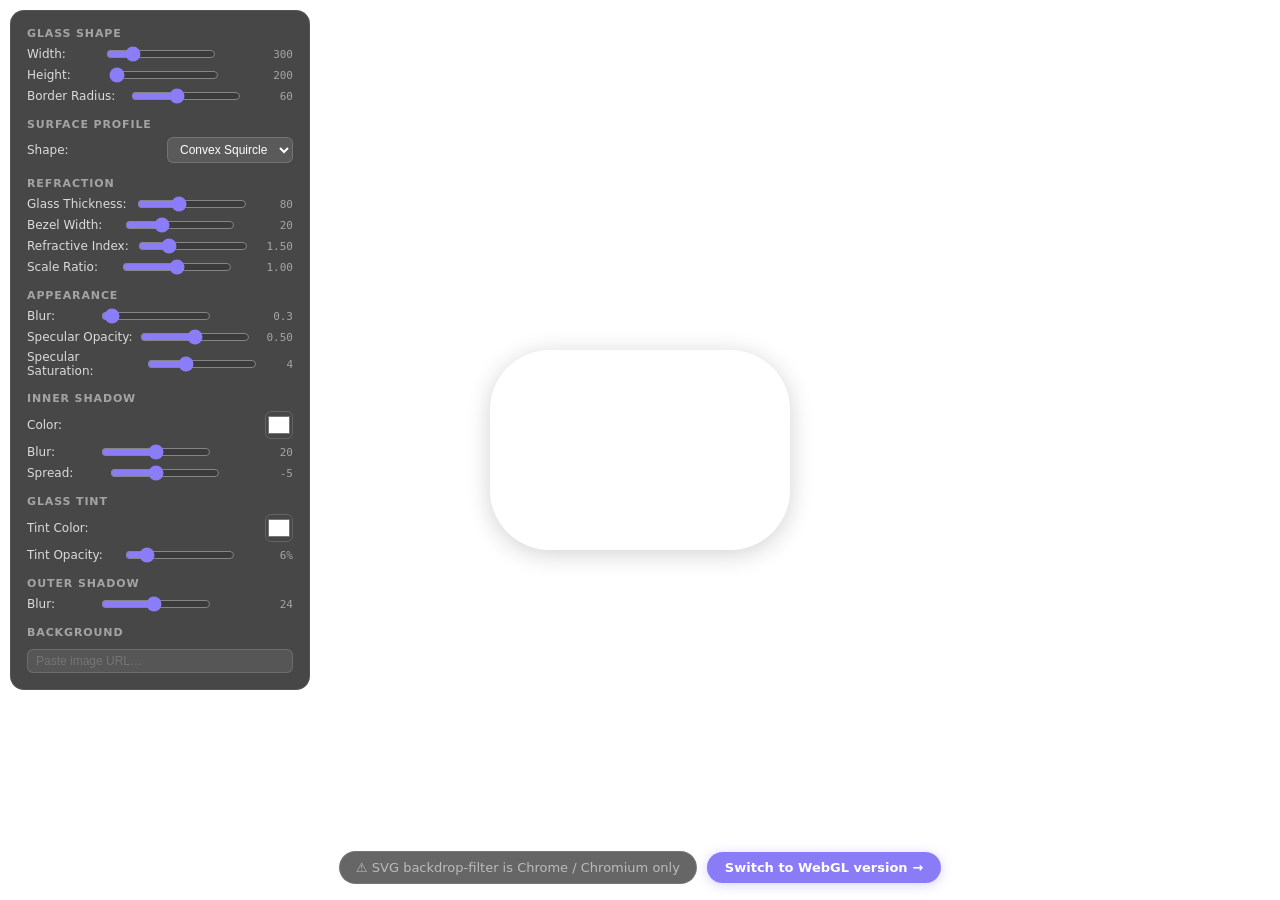
==== index.html @ 2c333938 "added webgl version" ====
<!doctype html>
<html lang="en">

<head>
    <meta charset="UTF-8" />
    <meta name="viewport" content="width=device-width, initial-scale=1, maximum-scale=1" />
    <title>Liquid Glass — Physics-Based Refraction</title>
    <link rel="stylesheet" href="./index.css" />
    <style>
        body {
            display: flex;
            align-items: center;
            justify-content: center;
            font-weight: 300;
            position: relative;
        }
    </style>
</head>

<body>
    <div id="controls">
        <h2>Glass Shape</h2>
        <label>Width:
            <input type="range" id="glass-width" min="200" max="700" value="300" />
            <span class="value-display" id="glass-width-val">300</span>
        </label>
        <label>Height:
            <input type="range" id="glass-height" min="200" max="800" value="200" />
            <span class="value-display" id="glass-height-val">200</span>
        </label>
        <label>Border Radius:
            <input type="range" id="border-radius" min="20" max="120" value="60" />
            <span class="value-display" id="border-radius-val">60</span>
        </label>

        <h2>Surface Profile</h2>
        <label>Shape:
            <select id="surface-fn">
                <option value="convex_squircle" selected>
                    Convex Squircle
                </option>
                <option value="lip">Lip</option>
            </select>
        </label>

        <h2>Refraction</h2>
        <label>Glass Thickness:
            <input type="range" id="glass-thickness" min="10" max="200" value="80" />
            <span class="value-display" id="glass-thickness-val">80</span>
        </label>
        <label>Bezel Width:
            <input type="range" id="bezel-width" min="2" max="60" value="20" />
            <span class="value-display" id="bezel-width-val">20</span>
        </label>
        <label>Refractive Index:
            <input type="range" id="refractive-index" min="1.0" max="3.0" step="0.05" value="1.5" />
            <span class="value-display" id="refractive-index-val">1.50</span>
        </label>
        <label>Scale Ratio:
            <input type="range" id="scale-ratio" min="0.0" max="2.0" step="0.05" value="1.0" />
            <span class="value-display" id="scale-ratio-val">1.00</span>
        </label>

        <h2>Appearance</h2>
        <label>Blur:
            <input type="range" id="blur-amount" min="0" max="8" step="0.1" value="0.3" />
            <span class="value-display" id="blur-amount-val">0.3</span>
        </label>
        <label>Specular Opacity:
            <input type="range" id="specular-opacity" min="0" max="1" step="0.05" value="0.5" />
            <span class="value-display" id="specular-opacity-val">0.50</span>
        </label>
        <label>Specular Saturation:
            <input type="range" id="specular-saturation" min="0" max="12" step="1" value="4" />
            <span class="value-display" id="specular-saturation-val">4</span>
        </label>

        <h2>Inner Shadow</h2>
        <label>Color:
            <input type="color" id="shadow-color" value="#ffffff" />
        </label>
        <label>Blur:
            <input type="range" id="shadow-blur" min="0" max="40" value="20" />
            <span class="value-display" id="shadow-blur-val">20</span>
        </label>
        <label>Spread:
            <input type="range" id="shadow-spread" min="-15" max="10" value="-5" />
            <span class="value-display" id="shadow-spread-val">-5</span>
        </label>

        <h2>Glass Tint</h2>
        <label>Tint Color:
            <input type="color" id="tint-color" value="#ffffff" />
        </label>
        <label>Tint Opacity:
            <input type="range" id="tint-opacity" min="0" max="40" step="1" value="6" />
            <span class="value-display" id="tint-opacity-val">6%</span>
        </label>

        <h2>Outer Shadow</h2>
        <label>Blur:
            <input type="range" id="outer-shadow-blur" min="0" max="50" value="24" />
            <span class="value-display" id="outer-shadow-blur-val">24</span>
        </label>

        <h2>Background</h2>
        <input type="text" id="bg-url" placeholder="Paste image URL…" />
    </div>

    <div class="glassDiv" id="glass"></div>

    <div class="bottom-bar">
        <span class="bottom-note">⚠ SVG backdrop-filter is Chrome / Chromium only</span>
        <a class="switch-btn" href="./webgl.html">Switch to WebGL version →</a>
    </div>

    <svg xmlns="http://www.w3.org/2000/svg" width="0" height="0" style="position: absolute; overflow: hidden"
        color-interpolation-filters="sRGB">
        <defs id="svg-defs"></defs>
    </svg>

    <script>
        const SURFACE_FNS = {
            convex_squircle: (x) => Math.pow(1 - Math.pow(1 - x, 4), 0.25),
            convex_circle: (x) => Math.sqrt(1 - (1 - x) * (1 - x)),
            concave: (x) => 1 - Math.sqrt(1 - (1 - x) * (1 - x)),
            lip: (x) => {
                const convex = Math.pow(1 - Math.pow(1 - Math.min(x * 2, 1), 4), 0.25);
                const concave = 1 - Math.sqrt(1 - (1 - x) * (1 - x)) + 0.1;
                const t = 6 * x ** 5 - 15 * x ** 4 + 10 * x ** 3;
                return convex * (1 - t) + concave * t;
            },
        };

        function calculateRefractionProfile(glassThickness, bezelWidth, heightFn, ior, samples) {
            samples = samples || 128;
            const eta = 1 / ior;
            function refract(nx, ny) {
                const dot = ny;
                const k = 1 - eta * eta * (1 - dot * dot);
                if (k < 0) return null;
                const sq = Math.sqrt(k);
                return [-(eta * dot + sq) * nx, eta - (eta * dot + sq) * ny];
            }
            const profile = new Float64Array(samples);
            for (let i = 0; i < samples; i++) {
                const x = i / samples;
                const y = heightFn(x);
                const dx = x < 1 ? 0.0001 : -0.0001;
                const y2 = heightFn(x + dx);
                const deriv = (y2 - y) / dx;
                const mag = Math.sqrt(deriv * deriv + 1);
                const ref = refract(-deriv / mag, -1 / mag);
                if (!ref) {
                    profile[i] = 0;
                    continue;
                }
                profile[i] = ref[0] * ((y * bezelWidth + glassThickness) / ref[1]);
            }
            return profile;
        }

        function generateDisplacementMap(w, h, radius, bezelWidth, profile, maxDisp) {
            const c = document.createElement('canvas');
            c.width = w;
            c.height = h;
            const ctx = c.getContext('2d');
            const img = ctx.createImageData(w, h);
            const d = img.data;
            for (let i = 0; i < d.length; i += 4) {
                d[i] = 128;
                d[i + 1] = 128;
                d[i + 2] = 0;
                d[i + 3] = 255;
            }

            const r = radius,
                rSq = r * r,
                r1Sq = (r + 1) ** 2;
            const rBSq = Math.max(r - bezelWidth, 0) ** 2;
            const wB = w - r * 2,
                hB = h - r * 2,
                S = profile.length;

            for (let y1 = 0; y1 < h; y1++) {
                for (let x1 = 0; x1 < w; x1++) {
                    const x = x1 < r ? x1 - r : x1 >= w - r ? x1 - r - wB : 0;
                    const y = y1 < r ? y1 - r : y1 >= h - r ? y1 - r - hB : 0;
                    const dSq = x * x + y * y;
                    if (dSq > r1Sq || dSq < rBSq) continue;
                    const dist = Math.sqrt(dSq);
                    const fromSide = r - dist;
                    const op = dSq < rSq ? 1 : 1 - (dist - Math.sqrt(rSq)) / (Math.sqrt(r1Sq) - Math.sqrt(rSq));
                    if (op <= 0 || dist === 0) continue;
                    const cos = x / dist,
                        sin = y / dist;
                    const bi = Math.min(((fromSide / bezelWidth) * S) | 0, S - 1);
                    const disp = profile[bi] || 0;
                    const dX = (-cos * disp) / maxDisp,
                        dY = (-sin * disp) / maxDisp;
                    const idx = (y1 * w + x1) * 4;
                    d[idx] = (128 + dX * 127 * op + 0.5) | 0;
                    d[idx + 1] = (128 + dY * 127 * op + 0.5) | 0;
                }
            }
            ctx.putImageData(img, 0, 0);
            return c.toDataURL();
        }

        function generateSpecularMap(w, h, radius, bezelWidth, angle) {
            angle = angle != null ? angle : Math.PI / 3;
            const c = document.createElement('canvas');
            c.width = w;
            c.height = h;
            const ctx = c.getContext('2d');
            const img = ctx.createImageData(w, h);
            const d = img.data;
            d.fill(0);

            const r = radius,
                rSq = r * r,
                r1Sq = (r + 1) ** 2;
            const rBSq = Math.max(r - bezelWidth, 0) ** 2;
            const wB = w - r * 2,
                hB = h - r * 2;
            const sv = [Math.cos(angle), Math.sin(angle)];

            for (let y1 = 0; y1 < h; y1++) {
                for (let x1 = 0; x1 < w; x1++) {
                    const x = x1 < r ? x1 - r : x1 >= w - r ? x1 - r - wB : 0;
                    const y = y1 < r ? y1 - r : y1 >= h - r ? y1 - r - hB : 0;
                    const dSq = x * x + y * y;
                    if (dSq > r1Sq || dSq < rBSq) continue;
                    const dist = Math.sqrt(dSq);
                    const fromSide = r - dist;
                    const op = dSq < rSq ? 1 : 1 - (dist - Math.sqrt(rSq)) / (Math.sqrt(r1Sq) - Math.sqrt(rSq));
                    if (op <= 0 || dist === 0) continue;
                    const cos = x / dist,
                        sin = -y / dist;
                    const dot = Math.abs(cos * sv[0] + sin * sv[1]);
                    const edge = Math.sqrt(Math.max(0, 1 - (1 - fromSide) ** 2));
                    const coeff = dot * edge;
                    const col = (255 * coeff) | 0;
                    const alpha = (col * coeff * op) | 0;
                    const idx = (y1 * w + x1) * 4;
                    d[idx] = col;
                    d[idx + 1] = col;
                    d[idx + 2] = col;
                    d[idx + 3] = alpha;
                }
            }
            ctx.putImageData(img, 0, 0);
            return c.toDataURL();
        }

        const glass = document.getElementById('glass');

        function rebuildFilter() {
            const w = glass.offsetWidth,
                h = glass.offsetHeight;
            if (w < 2 || h < 2) return;

            const surfaceKey = document.getElementById('surface-fn').value;
            const glassThick = +document.getElementById('glass-thickness').value;
            const bezelW = +document.getElementById('bezel-width').value;
            const ior = +document.getElementById('refractive-index').value;
            const scaleRatio = +document.getElementById('scale-ratio').value;
            const blurAmt = +document.getElementById('blur-amount').value;
            const specOpacity = +document.getElementById('specular-opacity').value;
            const specSat = +document.getElementById('specular-saturation').value;
            const radius = +document.getElementById('border-radius').value;

            const heightFn = SURFACE_FNS[surfaceKey];
            const clampedBezel = Math.min(bezelW, radius - 1, Math.min(w, h) / 2 - 1);

            const profile = calculateRefractionProfile(glassThick, clampedBezel, heightFn, ior, 128);
            const maxDisp = Math.max(...Array.from(profile).map(Math.abs)) || 1;
            const dispUrl = generateDisplacementMap(w, h, radius, clampedBezel, profile, maxDisp);
            const specUrl = generateSpecularMap(w, h, radius, clampedBezel * 2.5);
            const scale = maxDisp * scaleRatio;

            document.getElementById('svg-defs').innerHTML = `
        <filter id="liquid-glass-filter" x="0%" y="0%" width="100%" height="100%">
            <feGaussianBlur in="SourceGraphic" stdDeviation="${blurAmt}" result="blurred_source" />
            <feImage href="${dispUrl}" x="0" y="0" width="${w}" height="${h}" result="disp_map" />
            <feDisplacementMap in="blurred_source" in2="disp_map"
                scale="${scale}" xChannelSelector="R" yChannelSelector="G"
                result="displaced" />
            <feColorMatrix in="displaced" type="saturate" values="${specSat}" result="displaced_sat" />
            <feImage href="${specUrl}" x="0" y="0" width="${w}" height="${h}" result="spec_layer" />
            <feComposite in="displaced_sat" in2="spec_layer" operator="in" result="spec_masked" />
            <feComponentTransfer in="spec_layer" result="spec_faded">
                <feFuncA type="linear" slope="${specOpacity}" />
            </feComponentTransfer>
            <feBlend in="spec_masked" in2="displaced" mode="normal" result="with_sat" />
            <feBlend in="spec_faded" in2="with_sat" mode="normal" />
        </filter>
    `;
        }

        function hexToRgb(hex) {
            const r = parseInt(hex.slice(1, 3), 16);
            const g = parseInt(hex.slice(3, 5), 16);
            const b = parseInt(hex.slice(5, 7), 16);
            return `${r}, ${g}, ${b}`;
        }

        function updateCSS() {
            const root = document.documentElement.style;
            const gs = glass.style;

            const w = +document.getElementById('glass-width').value;
            const h = +document.getElementById('glass-height').value;
            const br = +document.getElementById('border-radius').value;
            gs.width = w + 'px';
            gs.height = h + 'px';
            root.setProperty('--glass-radius', br + 'px');

            const shColor = document.getElementById('shadow-color').value;
            const shBlur = +document.getElementById('shadow-blur').value;
            const shSpread = +document.getElementById('shadow-spread').value;
            root.setProperty('--shadow-color', shColor);
            root.setProperty('--shadow-blur', shBlur + 'px');
            root.setProperty('--shadow-spread', shSpread + 'px');

            const tintColor = document.getElementById('tint-color').value;
            const tintOp = +document.getElementById('tint-opacity').value;
            root.setProperty('--tint-color', hexToRgb(tintColor));
            root.setProperty('--tint-opacity', (tintOp / 100).toFixed(3));

            const outerBlur = +document.getElementById('outer-shadow-blur').value;
            root.setProperty('--outer-shadow-blur', outerBlur + 'px');
        }

        const FILTER_CTRLS = [
            ['glass-thickness', (v) => Math.round(v)],
            ['bezel-width', (v) => Math.round(v)],
            ['refractive-index', (v) => (+v).toFixed(2)],
            ['scale-ratio', (v) => (+v).toFixed(2)],
            ['blur-amount', (v) => (+v).toFixed(1)],
            ['specular-opacity', (v) => (+v).toFixed(2)],
            ['specular-saturation', (v) => Math.round(v)],
        ];

        const CSS_CTRLS = [
            ['glass-width', (v) => Math.round(v)],
            ['glass-height', (v) => Math.round(v)],
            ['border-radius', (v) => Math.round(v)],
            ['shadow-blur', (v) => Math.round(v)],
            ['shadow-spread', (v) => Math.round(v)],
            ['tint-opacity', (v) => Math.round(v) + '%'],
            ['outer-shadow-blur', (v) => Math.round(v)],
        ];

        const REBUILD_ON_CSS = new Set(['glass-width', 'glass-height', 'border-radius']);

        let timer;
        function scheduleRebuild() {
            clearTimeout(timer);
            timer = setTimeout(rebuildFilter, 30);
        }

        FILTER_CTRLS.forEach(([id, fmt]) => {
            const el = document.getElementById(id);
            el.addEventListener('input', () => {
                document.getElementById(id + '-val').textContent = fmt(el.value);
                scheduleRebuild();
            });
        });

        CSS_CTRLS.forEach(([id, fmt]) => {
            const el = document.getElementById(id);
            el.addEventListener('input', () => {
                const valEl = document.getElementById(id + '-val');
                if (valEl) valEl.textContent = fmt(el.value);
                updateCSS();
                if (REBUILD_ON_CSS.has(id)) scheduleRebuild();
            });
        });

        ['shadow-color', 'tint-color'].forEach((id) => {
            document.getElementById(id).addEventListener('input', updateCSS);
        });

        document.getElementById('surface-fn').addEventListener('change', scheduleRebuild);

        document.getElementById('bg-url').addEventListener('change', function () {
            if (this.value) document.body.style.background = `url('${this.value}') center/cover no-repeat`;
        });

        window.addEventListener('DOMContentLoaded', () => {
            updateCSS();
            requestAnimationFrame(() => requestAnimationFrame(rebuildFilter));
        });
        window.addEventListener('resize', () => {
            clearTimeout(timer);
            timer = setTimeout(rebuildFilter, 150);
        });

        glass.style.left = innerWidth / 2 - 150 + 'px';
        glass.style.top = innerHeight / 2 - 100 + 'px';

        (function () {
            let sx, sy;
            glass.addEventListener('pointerdown', (e) => {
                e.preventDefault();
                sx = e.clientX;
                sy = e.clientY;
                document.addEventListener('pointermove', onMove);
                document.addEventListener('pointerup', () => document.removeEventListener('pointermove', onMove), { once: true });
            });
            function onMove(e) {
                e.preventDefault();
                glass.style.left = glass.offsetLeft + e.clientX - sx + 'px';
                glass.style.top = glass.offsetTop + e.clientY - sy + 'px';
                sx = e.clientX;
                sy = e.clientY;
            }
        })();
    </script>
</body>

</html>
---- index.css ----
/* ── Shared styles for Liquid Glass demos ── */

:root {
    --tint-color: 255, 255, 255;
    --tint-opacity: 0.06;
    --shadow-blur: 20px;
    --shadow-spread: -5px;
    --shadow-color: rgba(255, 255, 255, 0.45);
    --outer-shadow-blur: 24px;
    --glass-radius: 60px;
}

* {
    margin: 0;
    padding: 0;
    box-sizing: border-box;
}

body {
    width: 100vw;
    height: 100vh;
    overflow: hidden;
    font-family: -apple-system, BlinkMacSystemFont, 'SF Pro Display', system-ui, sans-serif;
    background: url('https://images.unsplash.com/photo-1618221195710-dd6b41faaea6?q=80&w=2000&auto=format&fit=crop') center/cover no-repeat;
    color: #fff;
}

/* ── Controls Panel ── */

#controls {
    position: fixed;
    top: 10px;
    left: 10px;
    background: rgba(0, 0, 0, 0.72);
    backdrop-filter: blur(16px);
    -webkit-backdrop-filter: blur(16px);
    color: #fff;
    padding: 16px;
    border-radius: 14px;
    font-size: 13px;
    max-width: 300px;
    max-height: 90vh;
    overflow-y: auto;
    z-index: 100;
    border: 1px solid rgba(255, 255, 255, 0.08);
}

#controls h2 {
    margin: 14px 0 6px;
    font-size: 11px;
    font-weight: 600;
    letter-spacing: 0.08em;
    text-transform: uppercase;
    color: rgba(255, 255, 255, 0.5);
}

#controls h2:first-child {
    margin-top: 0;
}

#controls label {
    display: flex;
    justify-content: space-between;
    align-items: center;
    margin: 5px 0;
    font-size: 12px;
    color: rgba(255, 255, 255, 0.8);
}

#controls input[type='range'] {
    width: 110px;
    accent-color: #8b7cf7;
}

#controls .value-display,
#controls .vd {
    font-family: 'SF Mono', ui-monospace, monospace;
    font-size: 11px;
    color: rgba(255, 255, 255, 0.5);
    min-width: 36px;
    text-align: right;
}

#controls select {
    background: rgba(255, 255, 255, 0.1);
    color: #fff;
    border: 1px solid rgba(255, 255, 255, 0.15);
    border-radius: 6px;
    padding: 4px 8px;
    font-size: 12px;
    cursor: pointer;
}

#controls input[type='text'] {
    background: rgba(255, 255, 255, 0.08);
    border: 1px solid rgba(255, 255, 255, 0.12);
    border-radius: 6px;
    padding: 4px 8px;
    color: #fff;
    font-size: 12px;
    width: 100%;
    margin-top: 4px;
}

#controls input[type='color'] {
    width: 28px;
    height: 28px;
    border: 1px solid rgba(255, 255, 255, 0.15);
    border-radius: 6px;
    padding: 0;
    cursor: pointer;
    background: transparent;
}

/* ── Bottom Bar ── */

.bottom-bar {
    position: fixed;
    bottom: 16px;
    left: 50%;
    transform: translateX(-50%);
    display: flex;
    align-items: center;
    gap: 10px;
    z-index: 50;
    white-space: nowrap;
}

.bottom-note {
    font-size: 13px;
    font-weight: 500;
    color: rgba(255, 255, 255, 0.55);
    background: rgba(0, 0, 0, 0.6);
    padding: 8px 16px;
    border-radius: 50px;
    backdrop-filter: blur(12px);
    border: 1px solid rgba(255, 255, 255, 0.1);
}

.switch-btn {
    font-size: 13px;
    font-weight: 600;
    color: #fff;
    background: rgb(138, 124, 247);
    padding: 8px 18px;
    border-radius: 50px;
    border: none;
    cursor: pointer;
    text-decoration: none;
    transition:
        background 0.2s,
        transform 0.1s;
    box-shadow: 0 2px 12px rgba(138, 124, 247, 0.35);
}

.switch-btn:hover {
    background: rgb(118, 102, 237);
    transform: scale(1.03);
}

.switch-btn:active {
    transform: scale(0.98);
}

/* ── SVG-specific: glass div ── */

.glassDiv {
    position: absolute;
    width: 300px;
    height: 200px;
    border-radius: var(--glass-radius);
    cursor: move;
    isolation: isolate;
    touch-action: none;
    box-shadow: 0px 4px var(--outer-shadow-blur) rgba(0, 0, 0, 0.18);
}

.glassDiv::before {
    content: '';
    position: absolute;
    inset: 0;
    z-index: 1;
    border-radius: inherit;
    box-shadow: inset 0 0 var(--shadow-blur) var(--shadow-spread) var(--shadow-color);
    background-color: rgba(var(--tint-color), var(--tint-opacity));
    pointer-events: none;
}

.glassDiv::after {
    content: '';
    position: absolute;
    inset: 0;
    z-index: -1;
    border-radius: inherit;
    backdrop-filter: url(#liquid-glass-filter);
    -webkit-backdrop-filter: url(#liquid-glass-filter);
    isolation: isolate;
}

/* ── WebGL-specific ── */

#bg {
    position: fixed;
    inset: 0;
    z-index: 0;
    background: url('https://images.unsplash.com/photo-1618221195710-dd6b41faaea6?q=80&w=2000&auto=format&fit=crop') center/cover no-repeat;
}

canvas#gl {
    position: fixed;
    inset: 0;
    z-index: 1;
    pointer-events: none;
}

#dragger {
    position: fixed;
    z-index: 2;
    cursor: move;
    touch-action: none;
}

/* ── Mobile ── */

@media (max-width: 600px) {
    .glassDiv {
        width: 220px;
        height: 140px;
    }

    #controls {
        top: auto;
        bottom: 0;
        left: 0;
        width: 100%;
        max-width: 100%;
        border-radius: 14px 14px 0 0;
        max-height: 50vh;
    }

    .bottom-bar {
        bottom: 10px;
        flex-direction: column;
        gap: 6px;
    }

    .bottom-note {
        font-size: 11px;
        padding: 6px 12px;
    }

    .switch-btn {
        font-size: 12px;
        padding: 7px 14px;
    }
}
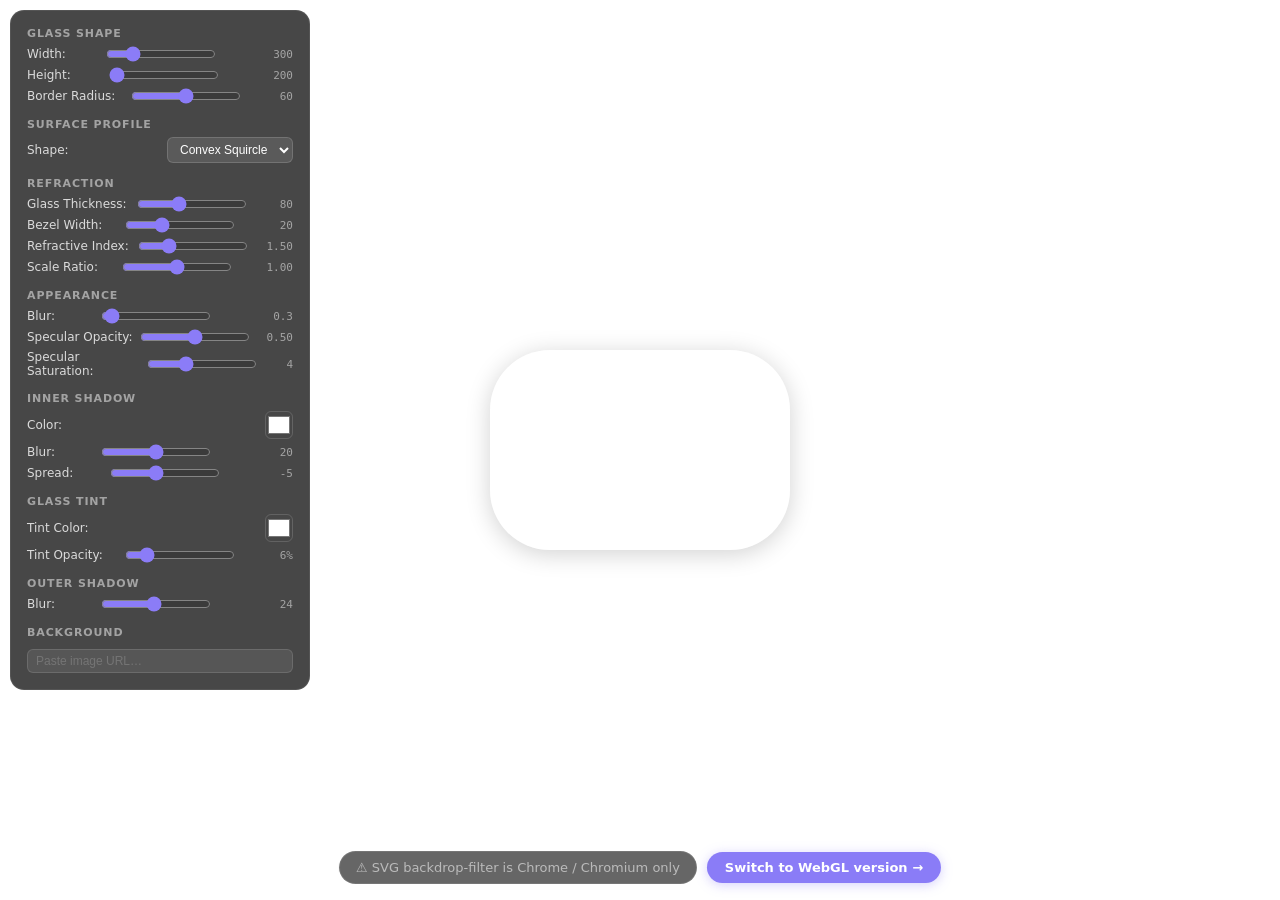
==== commit 026824f3: "radius clamp to 100 max" ====
--- a/index.html
+++ b/index.html
@@ -29,7 +29,7 @@
             <span class="value-display" id="glass-height-val">200</span>
         </label>
         <label>Border Radius:
-            <input type="range" id="border-radius" min="20" max="120" value="60" />
+            <input type="range" id="border-radius" min="20" max="100" value="60" />
             <span class="value-display" id="border-radius-val">60</span>
         </label>
 
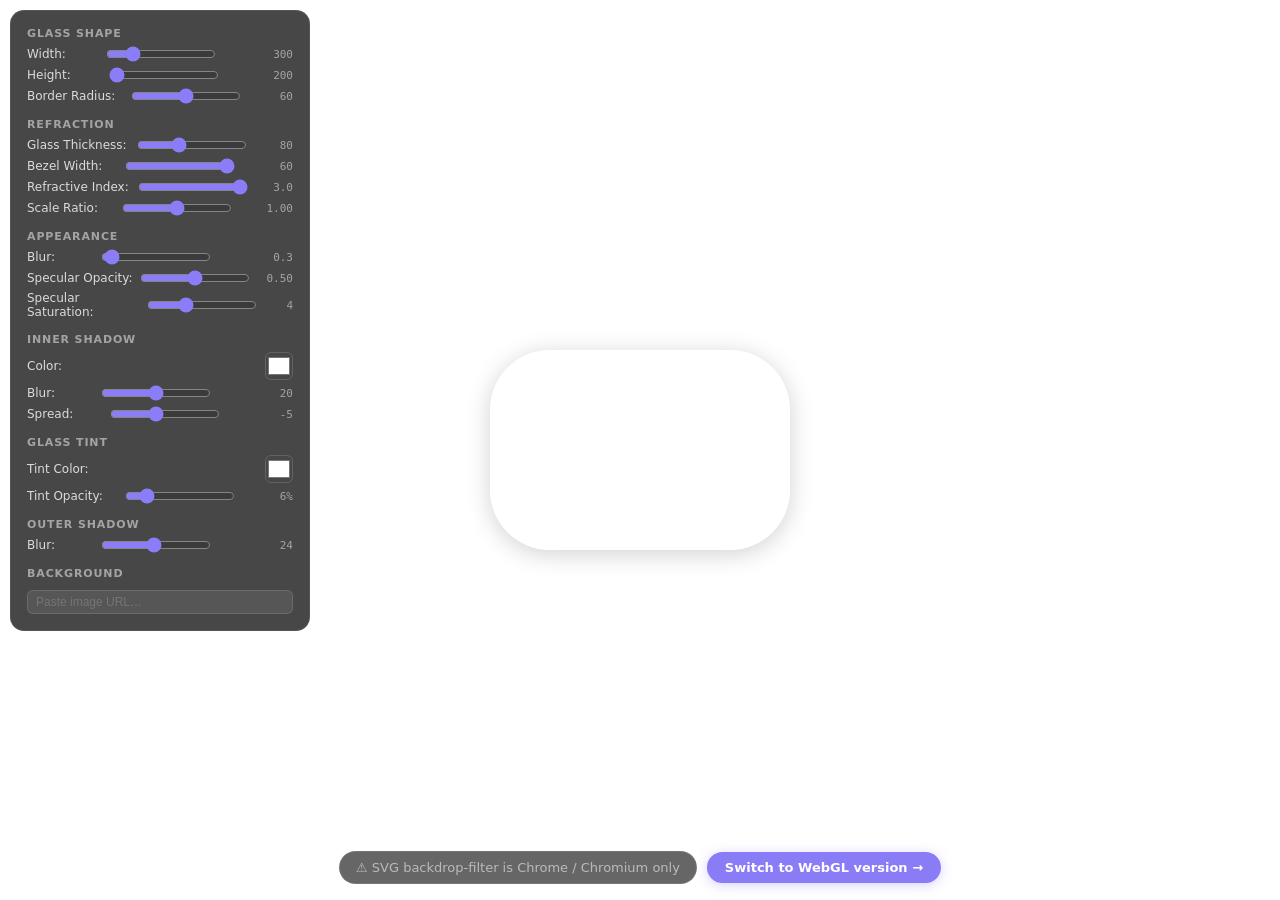
==== commit 88389a5c: "removed shape selection" ====
--- a/index.html
+++ b/index.html
@@ -33,8 +33,7 @@
             <span class="value-display" id="border-radius-val">60</span>
         </label>
 
-        <h2>Surface Profile</h2>
-        <label>Shape:
+        <label style="display: none;">Shape:
             <select id="surface-fn">
                 <option value="convex_squircle" selected>
                     Convex Squircle
@@ -49,12 +48,12 @@
             <span class="value-display" id="glass-thickness-val">80</span>
         </label>
         <label>Bezel Width:
-            <input type="range" id="bezel-width" min="2" max="60" value="20" />
-            <span class="value-display" id="bezel-width-val">20</span>
+            <input type="range" id="bezel-width" min="2" max="60" value="60" />
+            <span class="value-display" id="bezel-width-val">60</span>
         </label>
         <label>Refractive Index:
-            <input type="range" id="refractive-index" min="1.0" max="3.0" step="0.05" value="1.5" />
-            <span class="value-display" id="refractive-index-val">1.50</span>
+            <input type="range" id="refractive-index" min="1.0" max="3.0" step="0.05" value="3.0" />
+            <span class="value-display" id="refractive-index-val">3.0</span>
         </label>
         <label>Scale Ratio:
             <input type="range" id="scale-ratio" min="0.0" max="2.0" step="0.05" value="1.0" />
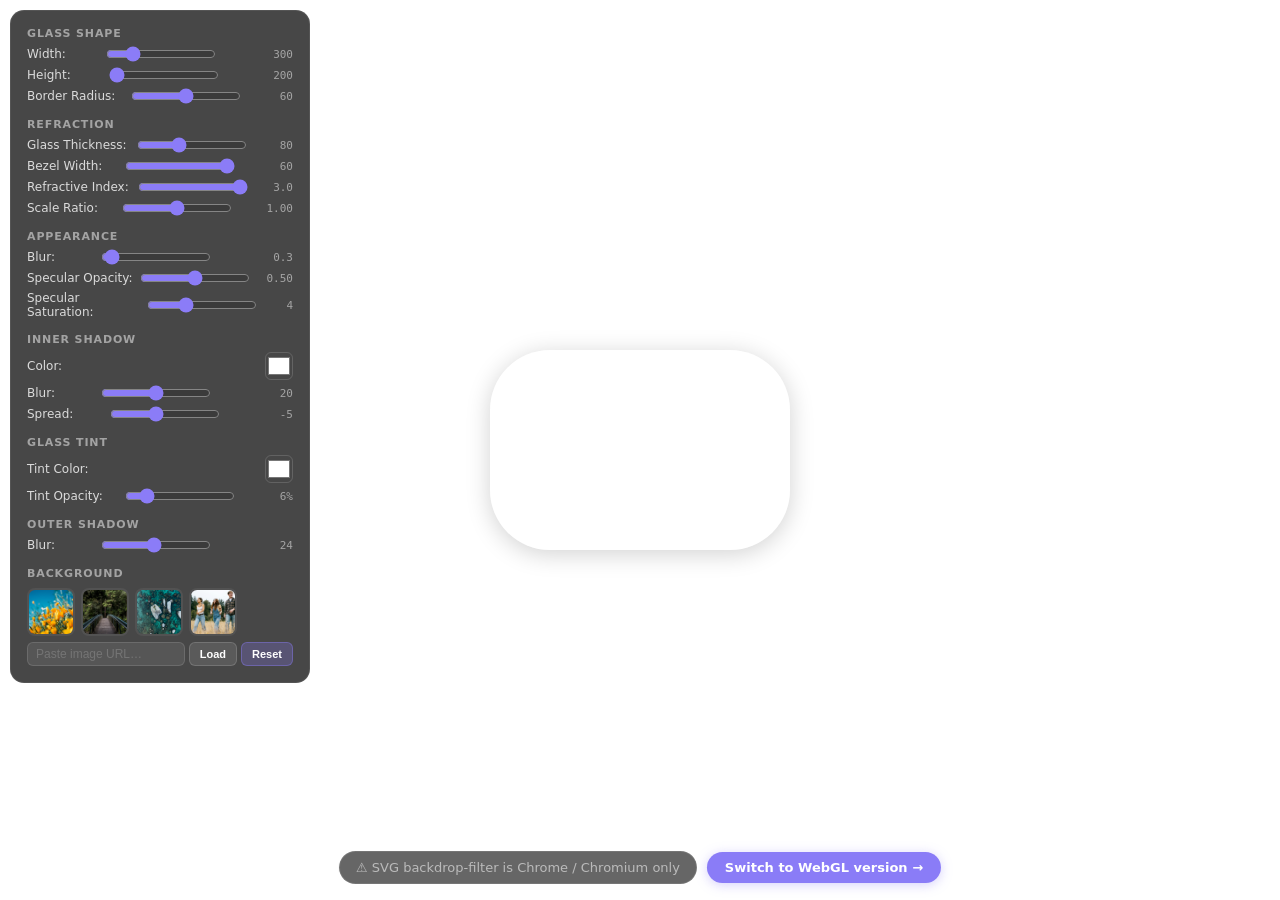
==== commit 6495f29c: "added custom backgrounds" ====
--- a/index.html
+++ b/index.html
@@ -103,7 +103,7 @@
         </label>
 
         <h2>Background</h2>
-        <input type="text" id="bg-url" placeholder="Paste image URL…" />
+        <div id="bg-picker"></div>
     </div>
 
     <div class="glassDiv" id="glass"></div>
@@ -383,10 +383,6 @@
 
         document.getElementById('surface-fn').addEventListener('change', scheduleRebuild);
 
-        document.getElementById('bg-url').addEventListener('change', function () {
-            if (this.value) document.body.style.background = `url('${this.value}') center/cover no-repeat`;
-        });
-
         window.addEventListener('DOMContentLoaded', () => {
             updateCSS();
             requestAnimationFrame(() => requestAnimationFrame(rebuildFilter));
@@ -417,6 +413,16 @@
             }
         })();
     </script>
+
+    <script src="./bg-picker.js"></script>
+    <script>
+        BgPicker.init({
+            defaultUrl: 'https://images.unsplash.com/photo-1618221195710-dd6b41faaea6?q=80&w=2000&auto=format&fit=crop',
+            onApply: function (url) {
+                document.body.style.background = "url('" + url + "') center/cover no-repeat";
+            },
+        });
+    </script>
 </body>
 
 </html>
--- a/index.css
+++ b/index.css
@@ -1,5 +1,3 @@
-/* ── Shared styles for Liquid Glass demos ── */
-
 :root {
     --tint-color: 255, 255, 255;
     --tint-opacity: 0.06;
@@ -220,6 +218,82 @@
     touch-action: none;
 }
 
+/* ── Background Picker ── */
+
+.bg-thumbs {
+    display: flex;
+    flex-wrap: wrap;
+    gap: 6px;
+    margin: 8px 0 6px;
+}
+
+.bg-thumb {
+    width: 48px;
+    height: 48px;
+    border-radius: 8px;
+    border: 2px solid transparent;
+    cursor: pointer;
+    object-fit: cover;
+    transition: border-color 0.15s, transform 0.1s;
+    background: rgba(255, 255, 255, 0.06);
+}
+
+.bg-thumb:hover {
+    border-color: rgba(255, 255, 255, 0.4);
+    transform: scale(1.06);
+}
+
+.bg-thumb.active {
+    border-color: #8b7cf7;
+    box-shadow: 0 0 0 1px #8b7cf7;
+}
+
+.bg-thumb-custom {
+    position: relative;
+    display: none;
+}
+
+.bg-thumb-custom.visible {
+    display: block;
+}
+
+.bg-url-row {
+    display: flex;
+    gap: 4px;
+    margin-top: 4px;
+}
+
+.bg-url-row input[type='text'] {
+    flex: 1;
+    margin-top: 0 !important;
+}
+
+.bg-btn {
+    font-size: 11px;
+    font-weight: 600;
+    color: #fff;
+    background: rgba(255, 255, 255, 0.1);
+    border: 1px solid rgba(255, 255, 255, 0.15);
+    border-radius: 6px;
+    padding: 4px 10px;
+    cursor: pointer;
+    white-space: nowrap;
+    transition: background 0.15s;
+}
+
+.bg-btn:hover {
+    background: rgba(255, 255, 255, 0.18);
+}
+
+.bg-btn.reset {
+    background: rgba(138, 124, 247, 0.25);
+    border-color: rgba(138, 124, 247, 0.4);
+}
+
+.bg-btn.reset:hover {
+    background: rgba(138, 124, 247, 0.4);
+}
+
 /* ── Mobile ── */
 
 @media (max-width: 600px) {
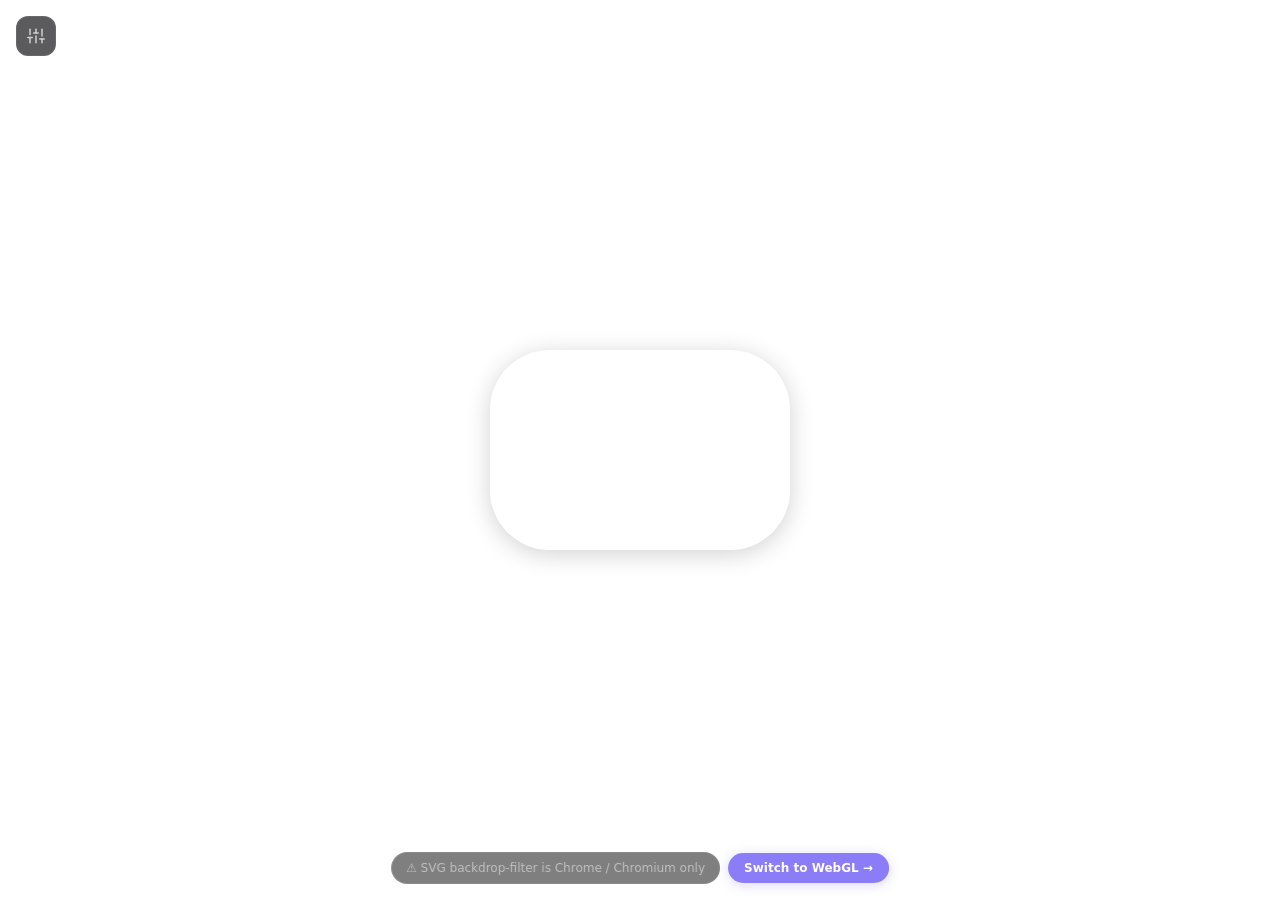
==== commit ded1e5da: "made it responsive" ====
--- a/index.html
+++ b/index.html
@@ -3,7 +3,7 @@
 
 <head>
     <meta charset="UTF-8" />
-    <meta name="viewport" content="width=device-width, initial-scale=1, maximum-scale=1" />
+    <meta name="viewport" content="width=device-width, initial-scale=1, maximum-scale=1, user-scalable=no" />
     <title>Liquid Glass — Physics-Based Refraction</title>
     <link rel="stylesheet" href="./index.css" />
     <style>
@@ -18,105 +18,146 @@
 </head>
 
 <body>
+    <button class="panel-toggle" id="panel-toggle" aria-label="Toggle controls">
+        <svg xmlns="http://www.w3.org/2000/svg" viewBox="0 0 24 24" fill="none" stroke="currentColor" stroke-width="2"
+            stroke-linecap="round" stroke-linejoin="round">
+            <line x1="4" y1="21" x2="4" y2="14" />
+            <line x1="4" y1="10" x2="4" y2="3" />
+            <line x1="12" y1="21" x2="12" y2="12" />
+            <line x1="12" y1="8" x2="12" y2="3" />
+            <line x1="20" y1="21" x2="20" y2="16" />
+            <line x1="20" y1="12" x2="20" y2="3" />
+            <line x1="1" y1="14" x2="7" y2="14" />
+            <line x1="9" y1="8" x2="15" y2="8" />
+            <line x1="17" y1="16" x2="23" y2="16" />
+        </svg>
+    </button>
+
     <div id="controls">
-        <h2>Glass Shape</h2>
-        <label>Width:
-            <input type="range" id="glass-width" min="200" max="700" value="300" />
-            <span class="value-display" id="glass-width-val">300</span>
-        </label>
-        <label>Height:
-            <input type="range" id="glass-height" min="200" max="800" value="200" />
-            <span class="value-display" id="glass-height-val">200</span>
-        </label>
-        <label>Border Radius:
-            <input type="range" id="border-radius" min="20" max="100" value="60" />
-            <span class="value-display" id="border-radius-val">60</span>
-        </label>
-
-        <label style="display: none;">Shape:
-            <select id="surface-fn">
-                <option value="convex_squircle" selected>
-                    Convex Squircle
-                </option>
-                <option value="lip">Lip</option>
-            </select>
-        </label>
-
-        <h2>Refraction</h2>
-        <label>Glass Thickness:
-            <input type="range" id="glass-thickness" min="10" max="200" value="80" />
-            <span class="value-display" id="glass-thickness-val">80</span>
-        </label>
-        <label>Bezel Width:
-            <input type="range" id="bezel-width" min="2" max="60" value="60" />
-            <span class="value-display" id="bezel-width-val">60</span>
-        </label>
-        <label>Refractive Index:
-            <input type="range" id="refractive-index" min="1.0" max="3.0" step="0.05" value="3.0" />
-            <span class="value-display" id="refractive-index-val">3.0</span>
-        </label>
-        <label>Scale Ratio:
-            <input type="range" id="scale-ratio" min="0.0" max="2.0" step="0.05" value="1.0" />
-            <span class="value-display" id="scale-ratio-val">1.00</span>
-        </label>
-
-        <h2>Appearance</h2>
-        <label>Blur:
-            <input type="range" id="blur-amount" min="0" max="8" step="0.1" value="0.3" />
-            <span class="value-display" id="blur-amount-val">0.3</span>
-        </label>
-        <label>Specular Opacity:
-            <input type="range" id="specular-opacity" min="0" max="1" step="0.05" value="0.5" />
-            <span class="value-display" id="specular-opacity-val">0.50</span>
-        </label>
-        <label>Specular Saturation:
-            <input type="range" id="specular-saturation" min="0" max="12" step="1" value="4" />
-            <span class="value-display" id="specular-saturation-val">4</span>
-        </label>
-
-        <h2>Inner Shadow</h2>
-        <label>Color:
-            <input type="color" id="shadow-color" value="#ffffff" />
-        </label>
-        <label>Blur:
-            <input type="range" id="shadow-blur" min="0" max="40" value="20" />
-            <span class="value-display" id="shadow-blur-val">20</span>
-        </label>
-        <label>Spread:
-            <input type="range" id="shadow-spread" min="-15" max="10" value="-5" />
-            <span class="value-display" id="shadow-spread-val">-5</span>
-        </label>
-
-        <h2>Glass Tint</h2>
-        <label>Tint Color:
-            <input type="color" id="tint-color" value="#ffffff" />
-        </label>
-        <label>Tint Opacity:
-            <input type="range" id="tint-opacity" min="0" max="40" step="1" value="6" />
-            <span class="value-display" id="tint-opacity-val">6%</span>
-        </label>
-
-        <h2>Outer Shadow</h2>
-        <label>Blur:
-            <input type="range" id="outer-shadow-blur" min="0" max="50" value="24" />
-            <span class="value-display" id="outer-shadow-blur-val">24</span>
-        </label>
-
-        <h2>Background</h2>
-        <div id="bg-picker"></div>
+        <div class="controls-header">
+            <span class="controls-title">Controls</span>
+            <button class="close-btn" id="panel-close" aria-label="Close">
+                <svg viewBox="0 0 24 24" fill="none" stroke="currentColor" stroke-width="2.5" stroke-linecap="round">
+                    <line x1="6" y1="6" x2="18" y2="18" />
+                    <line x1="18" y1="6" x2="6" y2="18" />
+                </svg>
+            </button>
+        </div>
+        <div class="controls-scroll">
+            <h2>Glass Shape</h2>
+            <label>Width
+                <input type="range" id="glass-width" min="200" max="700" value="300" />
+                <span class="value-display" id="glass-width-val">300</span>
+            </label>
+            <label>Height
+                <input type="range" id="glass-height" min="200" max="800" value="200" />
+                <span class="value-display" id="glass-height-val">200</span>
+            </label>
+            <label>Border Radius
+                <input type="range" id="border-radius" min="20" max="100" value="60" />
+                <span class="value-display" id="border-radius-val">60</span>
+            </label>
+            <label style="display: none">Shape:
+                <select id="surface-fn">
+                    <option value="convex_squircle" selected>
+                        Convex Squircle
+                    </option>
+                    <option value="lip">Lip</option>
+                </select>
+            </label>
+
+            <h2>Refraction</h2>
+            <label>Glass Thickness
+                <input type="range" id="glass-thickness" min="10" max="200" value="80" />
+                <span class="value-display" id="glass-thickness-val">80</span>
+            </label>
+            <label>Bezel Width
+                <input type="range" id="bezel-width" min="2" max="60" value="60" />
+                <span class="value-display" id="bezel-width-val">60</span>
+            </label>
+            <label>Refractive Index
+                <input type="range" id="refractive-index" min="1.0" max="3.0" step="0.05" value="3.0" />
+                <span class="value-display" id="refractive-index-val">3.0</span>
+            </label>
+            <label>Scale Ratio
+                <input type="range" id="scale-ratio" min="0.0" max="2.0" step="0.05" value="1.0" />
+                <span class="value-display" id="scale-ratio-val">1.00</span>
+            </label>
+
+            <h2>Appearance</h2>
+            <label>Blur
+                <input type="range" id="blur-amount" min="0" max="8" step="0.1" value="0.3" />
+                <span class="value-display" id="blur-amount-val">0.3</span>
+            </label>
+            <label>Specular Opacity
+                <input type="range" id="specular-opacity" min="0" max="1" step="0.05" value="0.5" />
+                <span class="value-display" id="specular-opacity-val">0.50</span>
+            </label>
+            <label>Specular Saturation
+                <input type="range" id="specular-saturation" min="0" max="12" step="1" value="4" />
+                <span class="value-display" id="specular-saturation-val">4</span>
+            </label>
+
+            <h2>Inner Shadow</h2>
+            <label>Color
+                <input type="color" id="shadow-color" value="#ffffff" />
+            </label>
+            <label>Blur
+                <input type="range" id="shadow-blur" min="0" max="40" value="20" />
+                <span class="value-display" id="shadow-blur-val">20</span>
+            </label>
+            <label>Spread
+                <input type="range" id="shadow-spread" min="-15" max="10" value="-5" />
+                <span class="value-display" id="shadow-spread-val">-5</span>
+            </label>
+
+            <h2>Glass Tint</h2>
+            <label>Tint Color
+                <input type="color" id="tint-color" value="#ffffff" />
+            </label>
+            <label>Tint Opacity
+                <input type="range" id="tint-opacity" min="0" max="40" step="1" value="6" />
+                <span class="value-display" id="tint-opacity-val">6%</span>
+            </label>
+
+            <h2>Outer Shadow</h2>
+            <label>Blur
+                <input type="range" id="outer-shadow-blur" min="0" max="50" value="24" />
+                <span class="value-display" id="outer-shadow-blur-val">24</span>
+            </label>
+
+            <h2>Background</h2>
+            <div id="bg-picker"></div>
+        </div>
     </div>
 
     <div class="glassDiv" id="glass"></div>
 
     <div class="bottom-bar">
         <span class="bottom-note">⚠ SVG backdrop-filter is Chrome / Chromium only</span>
-        <a class="switch-btn" href="./webgl.html">Switch to WebGL version →</a>
+        <a class="switch-btn" href="./webgl.html">Switch to WebGL →</a>
     </div>
 
     <svg xmlns="http://www.w3.org/2000/svg" width="0" height="0" style="position: absolute; overflow: hidden"
         color-interpolation-filters="sRGB">
         <defs id="svg-defs"></defs>
     </svg>
+
+    <script>
+        (function () {
+            var panel = document.getElementById('controls');
+            var toggle = document.getElementById('panel-toggle');
+            var close = document.getElementById('panel-close');
+            toggle.addEventListener('click', function () {
+                panel.classList.add('open');
+                toggle.classList.add('hidden');
+            });
+            close.addEventListener('click', function () {
+                panel.classList.remove('open');
+                toggle.classList.remove('hidden');
+            });
+        })();
+    </script>
 
     <script>
         const SURFACE_FNS = {
--- a/index.css
+++ b/index.css
@@ -6,6 +6,7 @@
     --shadow-color: rgba(255, 255, 255, 0.45);
     --outer-shadow-blur: 24px;
     --glass-radius: 60px;
+    --accent: #8b7cf7;
 }
 
 * {
@@ -21,35 +22,101 @@
     font-family: -apple-system, BlinkMacSystemFont, 'SF Pro Display', system-ui, sans-serif;
     background: url('https://images.unsplash.com/photo-1618221195710-dd6b41faaea6?q=80&w=2000&auto=format&fit=crop') center/cover no-repeat;
     color: #fff;
-}
-
-/* ── Controls Panel ── */
+    -webkit-font-smoothing: antialiased;
+}
 
 #controls {
     position: fixed;
-    top: 10px;
-    left: 10px;
-    background: rgba(0, 0, 0, 0.72);
-    backdrop-filter: blur(16px);
-    -webkit-backdrop-filter: blur(16px);
-    color: #fff;
-    padding: 16px;
-    border-radius: 14px;
+    top: 12px;
+    left: 12px;
+    bottom: 12px;
+    width: 272px;
+    background: rgba(22, 22, 26, 0.72);
+    backdrop-filter: blur(40px) saturate(1.4);
+    -webkit-backdrop-filter: blur(40px) saturate(1.4);
+    color: #fff;
+    border-radius: 20px;
     font-size: 13px;
-    max-width: 300px;
-    max-height: 90vh;
-    overflow-y: auto;
     z-index: 100;
     border: 1px solid rgba(255, 255, 255, 0.08);
+    display: flex;
+    flex-direction: column;
+    overflow: hidden;
+    transform: translateX(calc(-100% - 24px));
+    transition: transform 0.35s cubic-bezier(0.32, 0.72, 0, 1);
+}
+
+#controls.open {
+    transform: translateX(0);
+}
+
+.controls-header {
+    display: flex;
+    align-items: center;
+    justify-content: space-between;
+    padding: 14px 14px 0;
+    flex-shrink: 0;
+}
+
+.controls-title {
+    font-size: 13px;
+    font-weight: 600;
+    color: rgba(255, 255, 255, 0.6);
+}
+
+.close-btn {
+    width: 28px;
+    height: 28px;
+    border-radius: 50%;
+    border: none;
+    background: rgba(255, 255, 255, 0.1);
+    color: rgba(255, 255, 255, 0.5);
+    cursor: pointer;
+    display: flex;
+    align-items: center;
+    justify-content: center;
+    transition: background 0.15s;
+}
+
+.close-btn:hover {
+    background: rgba(255, 255, 255, 0.18);
+    color: #fff;
+}
+
+.close-btn svg {
+    width: 14px;
+    height: 14px;
+}
+
+.controls-scroll {
+    flex: 1;
+    overflow-y: auto;
+    padding: 10px 14px 20px;
+    -webkit-overflow-scrolling: touch;
+    scrollbar-width: thin;
+    scrollbar-color: rgba(255, 255, 255, 0.1) transparent;
+}
+
+.controls-scroll::-webkit-scrollbar {
+    width: 3px;
+}
+
+.controls-scroll::-webkit-scrollbar-track {
+    background: transparent;
+}
+
+.controls-scroll::-webkit-scrollbar-thumb {
+    background: rgba(255, 255, 255, 0.1);
+    border-radius: 2px;
 }
 
 #controls h2 {
-    margin: 14px 0 6px;
+    margin: 16px 0 6px;
     font-size: 11px;
     font-weight: 600;
-    letter-spacing: 0.08em;
+    letter-spacing: 0.06em;
     text-transform: uppercase;
-    color: rgba(255, 255, 255, 0.5);
+    color: rgba(255, 255, 255, 0.3);
 }
 
 #controls h2:first-child {
@@ -61,56 +128,97 @@
     justify-content: space-between;
     align-items: center;
     margin: 5px 0;
-    font-size: 12px;
-    color: rgba(255, 255, 255, 0.8);
+    font-size: 12.5px;
+    color: rgba(255, 255, 255, 0.55);
+    gap: 8px;
 }
 
 #controls input[type='range'] {
-    width: 110px;
-    accent-color: #8b7cf7;
+    flex: 1;
+    min-width: 0;
+    accent-color: var(--accent);
 }
 
 #controls .value-display,
 #controls .vd {
     font-family: 'SF Mono', ui-monospace, monospace;
     font-size: 11px;
-    color: rgba(255, 255, 255, 0.5);
-    min-width: 36px;
+    color: rgba(255, 255, 255, 0.35);
+    min-width: 32px;
     text-align: right;
+    flex-shrink: 0;
 }
 
 #controls select {
-    background: rgba(255, 255, 255, 0.1);
-    color: #fff;
-    border: 1px solid rgba(255, 255, 255, 0.15);
-    border-radius: 6px;
-    padding: 4px 8px;
+    background: rgba(255, 255, 255, 0.08);
+    color: #fff;
+    border: 1px solid rgba(255, 255, 255, 0.12);
+    border-radius: 8px;
+    padding: 5px 8px;
     font-size: 12px;
     cursor: pointer;
 }
 
 #controls input[type='text'] {
-    background: rgba(255, 255, 255, 0.08);
-    border: 1px solid rgba(255, 255, 255, 0.12);
-    border-radius: 6px;
-    padding: 4px 8px;
+    background: rgba(255, 255, 255, 0.06);
+    border: 1px solid rgba(255, 255, 255, 0.1);
+    border-radius: 10px;
+    padding: 6px 10px;
     color: #fff;
     font-size: 12px;
     width: 100%;
     margin-top: 4px;
+    outline: none;
+}
+
+#controls input[type='text']:focus {
+    border-color: rgba(255, 255, 255, 0.25);
 }
 
 #controls input[type='color'] {
     width: 28px;
     height: 28px;
-    border: 1px solid rgba(255, 255, 255, 0.15);
-    border-radius: 6px;
+    border: 1px solid rgba(255, 255, 255, 0.12);
+    border-radius: 8px;
     padding: 0;
     cursor: pointer;
     background: transparent;
-}
-
-/* ── Bottom Bar ── */
+    flex-shrink: 0;
+}
+
+.panel-toggle {
+    position: fixed;
+    top: 16px;
+    left: 16px;
+    z-index: 101;
+    width: 40px;
+    height: 40px;
+    border-radius: 12px;
+    border: 1px solid rgba(255, 255, 255, 0.08);
+    background: rgba(22, 22, 26, 0.7);
+    backdrop-filter: blur(20px);
+    -webkit-backdrop-filter: blur(20px);
+    color: #fff;
+    cursor: pointer;
+    display: flex;
+    align-items: center;
+    justify-content: center;
+    transition:
+        opacity 0.25s,
+        transform 0.25s;
+}
+
+.panel-toggle.hidden {
+    opacity: 0;
+    pointer-events: none;
+    transform: scale(0.9);
+}
+
+.panel-toggle svg {
+    width: 18px;
+    height: 18px;
+    opacity: 0.7;
+}
 
 .bottom-bar {
     position: fixed;
@@ -119,28 +227,32 @@
     transform: translateX(-50%);
     display: flex;
     align-items: center;
-    gap: 10px;
+    gap: 8px;
     z-index: 50;
+    max-width: calc(100vw - 32px);
+}
+
+.bottom-note {
+    font-size: 12px;
+    font-weight: 500;
+    color: rgba(255, 255, 255, 0.5);
+    background: rgba(0, 0, 0, 0.5);
+    padding: 8px 14px;
+    border-radius: 50px;
+    backdrop-filter: blur(16px);
+    -webkit-backdrop-filter: blur(16px);
+    border: 1px solid rgba(255, 255, 255, 0.08);
     white-space: nowrap;
-}
-
-.bottom-note {
-    font-size: 13px;
-    font-weight: 500;
-    color: rgba(255, 255, 255, 0.55);
-    background: rgba(0, 0, 0, 0.6);
+    overflow: hidden;
+    text-overflow: ellipsis;
+}
+
+.switch-btn {
+    font-size: 12px;
+    font-weight: 600;
+    color: #fff;
+    background: var(--accent);
     padding: 8px 16px;
-    border-radius: 50px;
-    backdrop-filter: blur(12px);
-    border: 1px solid rgba(255, 255, 255, 0.1);
-}
-
-.switch-btn {
-    font-size: 13px;
-    font-weight: 600;
-    color: #fff;
-    background: rgb(138, 124, 247);
-    padding: 8px 18px;
     border-radius: 50px;
     border: none;
     cursor: pointer;
@@ -148,19 +260,19 @@
     transition:
         background 0.2s,
         transform 0.1s;
-    box-shadow: 0 2px 12px rgba(138, 124, 247, 0.35);
+    box-shadow: 0 2px 12px rgba(138, 124, 247, 0.3);
+    white-space: nowrap;
+    flex-shrink: 0;
 }
 
 .switch-btn:hover {
-    background: rgb(118, 102, 237);
+    background: #7b6ae7;
     transform: scale(1.03);
 }
 
 .switch-btn:active {
-    transform: scale(0.98);
-}
-
-/* ── SVG-specific: glass div ── */
+    transform: scale(0.97);
+}
 
 .glassDiv {
     position: absolute;
@@ -195,8 +307,6 @@
     isolation: isolate;
 }
 
-/* ── WebGL-specific ── */
-
 #bg {
     position: fixed;
     inset: 0;
@@ -218,8 +328,6 @@
     touch-action: none;
 }
 
-/* ── Background Picker ── */
-
 .bg-thumbs {
     display: flex;
     flex-wrap: wrap;
@@ -228,24 +336,26 @@
 }
 
 .bg-thumb {
-    width: 48px;
-    height: 48px;
-    border-radius: 8px;
+    width: 44px;
+    height: 44px;
+    border-radius: 10px;
     border: 2px solid transparent;
     cursor: pointer;
     object-fit: cover;
-    transition: border-color 0.15s, transform 0.1s;
+    transition:
+        border-color 0.15s,
+        transform 0.1s;
     background: rgba(255, 255, 255, 0.06);
 }
 
 .bg-thumb:hover {
-    border-color: rgba(255, 255, 255, 0.4);
-    transform: scale(1.06);
+    border-color: rgba(255, 255, 255, 0.35);
+    transform: scale(1.05);
 }
 
 .bg-thumb.active {
-    border-color: #8b7cf7;
-    box-shadow: 0 0 0 1px #8b7cf7;
+    border-color: var(--accent);
+    box-shadow: 0 0 0 1px var(--accent);
 }
 
 .bg-thumb-custom {
@@ -272,29 +382,27 @@
     font-size: 11px;
     font-weight: 600;
     color: #fff;
-    background: rgba(255, 255, 255, 0.1);
-    border: 1px solid rgba(255, 255, 255, 0.15);
-    border-radius: 6px;
-    padding: 4px 10px;
+    background: rgba(255, 255, 255, 0.08);
+    border: 1px solid rgba(255, 255, 255, 0.12);
+    border-radius: 10px;
+    padding: 6px 12px;
     cursor: pointer;
     white-space: nowrap;
     transition: background 0.15s;
 }
 
 .bg-btn:hover {
-    background: rgba(255, 255, 255, 0.18);
+    background: rgba(255, 255, 255, 0.15);
 }
 
 .bg-btn.reset {
-    background: rgba(138, 124, 247, 0.25);
-    border-color: rgba(138, 124, 247, 0.4);
+    background: rgba(138, 124, 247, 0.2);
+    border-color: rgba(138, 124, 247, 0.35);
 }
 
 .bg-btn.reset:hover {
-    background: rgba(138, 124, 247, 0.4);
-}
-
-/* ── Mobile ── */
+    background: rgba(138, 124, 247, 0.35);
+}
 
 @media (max-width: 600px) {
     .glassDiv {
@@ -306,25 +414,42 @@
         top: auto;
         bottom: 0;
         left: 0;
+        right: 0;
         width: 100%;
-        max-width: 100%;
-        border-radius: 14px 14px 0 0;
-        max-height: 50vh;
+        max-height: 55vh;
+        border-radius: 20px 20px 0 0;
+        transform: translateY(100%);
+    }
+
+    #controls.open {
+        transform: translateY(0);
+    }
+
+    .panel-toggle {
+        top: auto;
+        left: auto;
+        bottom: 68px;
+        right: 14px;
     }
 
     .bottom-bar {
-        bottom: 10px;
-        flex-direction: column;
+        bottom: 12px;
         gap: 6px;
     }
 
     .bottom-note {
         font-size: 11px;
-        padding: 6px 12px;
+        padding: 6px 10px;
     }
 
     .switch-btn {
-        font-size: 12px;
-        padding: 7px 14px;
+        font-size: 11px;
+        padding: 7px 12px;
+    }
+}
+
+@media (max-width: 380px) {
+    .bottom-note {
+        display: none;
     }
 }
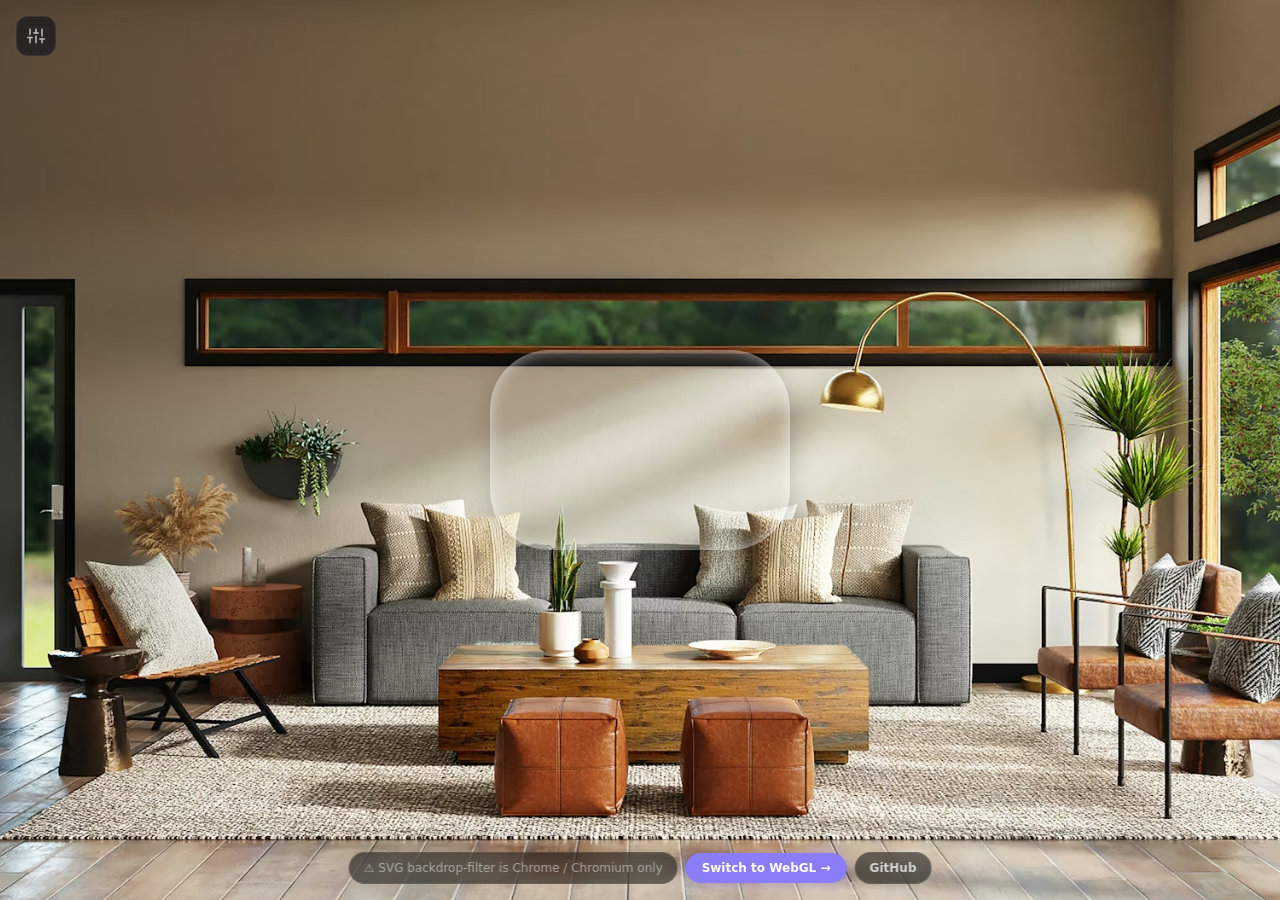
==== commit fbeb99ef: "Add license, mobile fixes, presets, code export and share links - Add MIT license - Move the glass o" ====
--- a/index.html
+++ b/index.html
@@ -3,9 +3,58 @@
 
 <head>
     <meta charset="UTF-8" />
-    <meta name="viewport" content="width=device-width, initial-scale=1, maximum-scale=1, user-scalable=no" />
-    <title>Liquid Glass — Physics-Based Refraction</title>
+    <meta name="viewport" content="width=device-width, initial-scale=1, viewport-fit=cover" />
+    <title>Liquid Glass for the Web: iOS 26 Glass Effect in CSS and SVG</title>
+    <meta name="description" content="Interactive iOS 26 Liquid Glass effect for the web with real refraction from SVG displacement maps. Tune thickness, bezel, IOR and tint, then copy the code." />
+    <link rel="canonical" href="https://liquid-glass-eta.vercel.app/" />
+    <meta name="robots" content="index, follow, max-image-preview:large" />
+    <meta name="author" content="Archis Vaze" />
+    <meta name="theme-color" content="#16161a" />
+
+    <meta property="og:type" content="website" />
+    <meta property="og:site_name" content="Liquid Glass" />
+    <meta property="og:title" content="Liquid Glass for the Web" />
+    <meta property="og:description" content="iOS 26 style Liquid Glass with real refraction, built on SVG filters and backdrop-filter. Drag it, tune it, copy the code." />
+    <meta property="og:url" content="https://liquid-glass-eta.vercel.app/" />
+    <meta property="og:image" content="https://liquid-glass-eta.vercel.app/og-image.jpg" />
+    <meta property="og:image:width" content="1200" />
+    <meta property="og:image:height" content="630" />
+    <meta property="og:image:alt" content="A liquid glass pane refracting a living room photo" />
+    <meta name="twitter:card" content="summary_large_image" />
+
+    <link rel="icon" href="./favicon.svg" type="image/svg+xml" />
+    <link rel="icon" href="./favicon-32.png" sizes="32x32" type="image/png" />
+    <link rel="apple-touch-icon" href="./apple-touch-icon.png" />
+    <link rel="preload" href="./backgrounds/default.avif" as="image" type="image/avif" />
     <link rel="stylesheet" href="./index.css" />
+
+    <script type="application/ld+json">
+        {
+            "@context": "https://schema.org",
+            "@type": "WebApplication",
+            "name": "Liquid Glass for the Web",
+            "url": "https://liquid-glass-eta.vercel.app/",
+            "description": "Interactive iOS 26 Liquid Glass effect for the web with real refraction from SVG displacement maps and backdrop-filter.",
+            "applicationCategory": "DesignApplication",
+            "operatingSystem": "Any",
+            "browserRequirements": "Requires a Chromium browser. The WebGL version works in all modern browsers.",
+            "isAccessibleForFree": true,
+            "offers": { "@type": "Offer", "price": "0", "priceCurrency": "USD" },
+            "license": "https://opensource.org/licenses/MIT",
+            "sameAs": ["https://github.com/archisvaze/liquid-glass"],
+            "author": {
+                "@type": "Person",
+                "name": "Archis Vaze",
+                "url": "https://archisvaze.com",
+                "sameAs": ["https://github.com/archisvaze"]
+            }
+        }
+    </script>
+
+    <script>
+        window.va = window.va || function () { (window.vaq = window.vaq || []).push(arguments); };
+    </script>
+    <script defer src="/_vercel/insights/script.js"></script>
     <style>
         body {
             display: flex;
@@ -18,7 +67,11 @@
 </head>
 
 <body>
-    <button class="panel-toggle" id="panel-toggle" aria-label="Toggle controls">
+    <h1 class="sr-only">Liquid Glass for the Web</h1>
+    <p class="sr-only">An interactive iOS 26 style Liquid Glass effect built with SVG displacement maps and backdrop-filter. Drag the glass, tune the refraction and copy the code into your own project.</p>
+    <noscript><div class="browser-notice">This demo needs JavaScript to run.</div></noscript>
+
+    <button class="panel-toggle" id="panel-toggle" aria-label="Open controls" aria-controls="controls" aria-expanded="false">
         <svg xmlns="http://www.w3.org/2000/svg" viewBox="0 0 24 24" fill="none" stroke="currentColor" stroke-width="2"
             stroke-linecap="round" stroke-linejoin="round">
             <line x1="4" y1="21" x2="4" y2="14" />
@@ -33,10 +86,10 @@
         </svg>
     </button>
 
-    <div id="controls">
+    <div id="controls" role="region" aria-label="Controls" inert>
         <div class="controls-header">
             <span class="controls-title">Controls</span>
-            <button class="close-btn" id="panel-close" aria-label="Close">
+            <button class="close-btn" id="panel-close" aria-label="Close controls">
                 <svg viewBox="0 0 24 24" fill="none" stroke="currentColor" stroke-width="2.5" stroke-linecap="round">
                     <line x1="6" y1="6" x2="18" y2="18" />
                     <line x1="18" y1="6" x2="6" y2="18" />
@@ -45,16 +98,22 @@
         </div>
         <div class="controls-scroll">
             <h2>Glass Shape</h2>
+            <div class="preset-row" role="group" aria-label="Shape presets">
+                <button type="button" class="chip" data-preset data-w="300" data-h="200" data-r="60">Card</button>
+                <button type="button" class="chip" data-preset data-w="280" data-h="80" data-r="40">Pill</button>
+                <button type="button" class="chip" data-preset data-w="140" data-h="52" data-r="26">Button</button>
+                <button type="button" class="chip" data-preset data-w="200" data-h="200" data-r="100">Circle</button>
+            </div>
             <label>Width
-                <input type="range" id="glass-width" min="200" max="700" value="300" />
+                <input type="range" id="glass-width" min="60" max="700" value="300" />
                 <span class="value-display" id="glass-width-val">300</span>
             </label>
             <label>Height
-                <input type="range" id="glass-height" min="200" max="800" value="200" />
+                <input type="range" id="glass-height" min="40" max="800" value="200" />
                 <span class="value-display" id="glass-height-val">200</span>
             </label>
             <label>Border Radius
-                <input type="range" id="border-radius" min="20" max="100" value="60" />
+                <input type="range" id="border-radius" min="20" max="350" value="60" />
                 <span class="value-display" id="border-radius-val">60</span>
             </label>
             <label style="display: none">Shape:
@@ -129,13 +188,27 @@
             <h2>Background</h2>
             <div id="bg-picker"></div>
         </div>
+        <div class="controls-footer">
+            <button type="button" class="bg-btn primary" id="copy-code" title="Copy the SVG filter and CSS for this glass">Copy code</button>
+            <button type="button" class="bg-btn" id="copy-link" title="Copy a link to these settings">Share link</button>
+            <button type="button" class="bg-btn" id="reset-settings" title="Reset all sliders to their defaults">Defaults</button>
+        </div>
     </div>
 
-    <div class="glassDiv" id="glass"></div>
+    <div class="glassDiv" id="glass" title="Drag to move, double-tap to re-center"></div>
+
+    <div class="browser-notice" id="browser-notice" hidden>
+        <p>This version uses SVG filters that only render in Chromium browsers (Chrome, Edge, Brave, Arc). In this browser the glass will look flat.</p>
+        <div class="browser-notice-actions">
+            <a class="switch-btn" href="./webgl.html">Open WebGL version</a>
+            <button type="button" class="bg-btn" id="browser-notice-close">Stay here</button>
+        </div>
+    </div>
 
     <div class="bottom-bar">
         <span class="bottom-note">⚠ SVG backdrop-filter is Chrome / Chromium only</span>
         <a class="switch-btn" href="./webgl.html">Switch to WebGL →</a>
+        <a class="bottom-link" href="https://github.com/archisvaze/liquid-glass" target="_blank" rel="noopener">GitHub</a>
     </div>
 
     <svg xmlns="http://www.w3.org/2000/svg" width="0" height="0" style="position: absolute; overflow: hidden"
@@ -143,21 +216,7 @@
         <defs id="svg-defs"></defs>
     </svg>
 
-    <script>
-        (function () {
-            var panel = document.getElementById('controls');
-            var toggle = document.getElementById('panel-toggle');
-            var close = document.getElementById('panel-close');
-            toggle.addEventListener('click', function () {
-                panel.classList.add('open');
-                toggle.classList.add('hidden');
-            });
-            close.addEventListener('click', function () {
-                panel.classList.remove('open');
-                toggle.classList.remove('hidden');
-            });
-        })();
-    </script>
+    <script src="./ui.js"></script>
 
     <script>
         const SURFACE_FNS = {
@@ -295,6 +354,8 @@
 
         const glass = document.getElementById('glass');
 
+        let lastFilter = null;
+
         function rebuildFilter() {
             const w = glass.offsetWidth,
                 h = glass.offsetHeight;
@@ -308,10 +369,10 @@
             const blurAmt = +document.getElementById('blur-amount').value;
             const specOpacity = +document.getElementById('specular-opacity').value;
             const specSat = +document.getElementById('specular-saturation').value;
-            const radius = +document.getElementById('border-radius').value;
+            const radius = Math.floor(Math.min(+document.getElementById('border-radius').value, w / 2, h / 2));
 
             const heightFn = SURFACE_FNS[surfaceKey];
-            const clampedBezel = Math.min(bezelW, radius - 1, Math.min(w, h) / 2 - 1);
+            const clampedBezel = Math.max(1, Math.min(bezelW, radius - 1, Math.min(w, h) / 2 - 1));
 
             const profile = calculateRefractionProfile(glassThick, clampedBezel, heightFn, ior, 128);
             const maxDisp = Math.max(...Array.from(profile).map(Math.abs)) || 1;
@@ -319,23 +380,81 @@
             const specUrl = generateSpecularMap(w, h, radius, clampedBezel * 2.5);
             const scale = maxDisp * scaleRatio;
 
-            document.getElementById('svg-defs').innerHTML = `
-        <filter id="liquid-glass-filter" x="0%" y="0%" width="100%" height="100%">
-            <feGaussianBlur in="SourceGraphic" stdDeviation="${blurAmt}" result="blurred_source" />
-            <feImage href="${dispUrl}" x="0" y="0" width="${w}" height="${h}" result="disp_map" />
-            <feDisplacementMap in="blurred_source" in2="disp_map"
-                scale="${scale}" xChannelSelector="R" yChannelSelector="G"
-                result="displaced" />
-            <feColorMatrix in="displaced" type="saturate" values="${specSat}" result="displaced_sat" />
-            <feImage href="${specUrl}" x="0" y="0" width="${w}" height="${h}" result="spec_layer" />
-            <feComposite in="displaced_sat" in2="spec_layer" operator="in" result="spec_masked" />
-            <feComponentTransfer in="spec_layer" result="spec_faded">
-                <feFuncA type="linear" slope="${specOpacity}" />
-            </feComponentTransfer>
-            <feBlend in="spec_masked" in2="displaced" mode="normal" result="with_sat" />
-            <feBlend in="spec_faded" in2="with_sat" mode="normal" />
-        </filter>
-    `;
+            const markup = `<filter id="liquid-glass-filter" x="0%" y="0%" width="100%" height="100%">
+      <feGaussianBlur in="SourceGraphic" stdDeviation="${blurAmt}" result="blurred_source" />
+      <feImage href="${dispUrl}" x="0" y="0" width="${w}" height="${h}" result="disp_map" />
+      <feDisplacementMap in="blurred_source" in2="disp_map"
+        scale="${scale}" xChannelSelector="R" yChannelSelector="G"
+        result="displaced" />
+      <feColorMatrix in="displaced" type="saturate" values="${specSat}" result="displaced_sat" />
+      <feImage href="${specUrl}" x="0" y="0" width="${w}" height="${h}" result="spec_layer" />
+      <feComposite in="displaced_sat" in2="spec_layer" operator="in" result="spec_masked" />
+      <feComponentTransfer in="spec_layer" result="spec_faded">
+        <feFuncA type="linear" slope="${specOpacity}" />
+      </feComponentTransfer>
+      <feBlend in="spec_masked" in2="displaced" mode="normal" result="with_sat" />
+      <feBlend in="spec_faded" in2="with_sat" mode="normal" />
+    </filter>`;
+
+            document.getElementById('svg-defs').innerHTML = markup;
+            lastFilter = { markup, w, h, radius };
+        }
+
+        function buildExportCode() {
+            clearTimeout(timer);
+            rebuildFilter();
+            if (!lastFilter) return '';
+            const { markup, w, h, radius } = lastFilter;
+            const val = (id) => document.getElementById(id).value;
+            const tint = hexToRgb(val('tint-color'));
+            const tintOp = (+val('tint-opacity') / 100).toFixed(3);
+
+            return `<!-- Liquid Glass, https://liquid-glass-eta.vercel.app
+     Chromium only. Made for a ${w}x${h} box with ${radius}px radius, export again if you resize. -->
+<svg xmlns="http://www.w3.org/2000/svg" width="0" height="0" style="position: absolute; overflow: hidden"
+  color-interpolation-filters="sRGB">
+  <defs>
+    ${markup}
+  </defs>
+</svg>
+
+<div class="liquid-glass">
+  <!-- your content -->
+</div>
+
+<style>
+  .liquid-glass {
+    position: relative;
+    width: ${w}px;
+    height: ${h}px;
+    border-radius: ${radius}px;
+    isolation: isolate;
+    box-shadow: 0px 4px ${val('outer-shadow-blur')}px rgba(0, 0, 0, 0.18);
+  }
+
+  .liquid-glass::before {
+    content: '';
+    position: absolute;
+    inset: 0;
+    z-index: 1;
+    border-radius: inherit;
+    box-shadow: inset 0 0 ${val('shadow-blur')}px ${val('shadow-spread')}px ${val('shadow-color')};
+    background-color: rgba(${tint}, ${tintOp});
+    pointer-events: none;
+  }
+
+  .liquid-glass::after {
+    content: '';
+    position: absolute;
+    inset: 0;
+    z-index: -1;
+    border-radius: inherit;
+    backdrop-filter: url(#liquid-glass-filter);
+    -webkit-backdrop-filter: url(#liquid-glass-filter);
+    isolation: isolate;
+  }
+</style>
+`;
         }
 
         function hexToRgb(hex) {
@@ -433,34 +552,50 @@
             timer = setTimeout(rebuildFilter, 150);
         });
 
-        glass.style.left = innerWidth / 2 - 150 + 'px';
-        glass.style.top = innerHeight / 2 - 100 + 'px';
-
-        (function () {
-            let sx, sy;
-            glass.addEventListener('pointerdown', (e) => {
-                e.preventDefault();
-                sx = e.clientX;
-                sy = e.clientY;
-                document.addEventListener('pointermove', onMove);
-                document.addEventListener('pointerup', () => document.removeEventListener('pointermove', onMove), { once: true });
+        LiquidUI.init({
+            adapter: {
+                getRect: () => ({
+                    x: parseFloat(glass.style.left) || glass.offsetLeft,
+                    y: parseFloat(glass.style.top) || glass.offsetTop,
+                    w: glass.offsetWidth,
+                    h: glass.offsetHeight,
+                }),
+                setPos: (x, y) => {
+                    glass.style.left = x + 'px';
+                    glass.style.top = y + 'px';
+                },
+            },
+            dragHandle: glass,
+            controls: [...FILTER_CTRLS, ...CSS_CTRLS].map(([id]) => id).concat(['shadow-color', 'tint-color']),
+            sizeIds: { w: 'glass-width', h: 'glass-height', r: 'border-radius' },
+            storageKey: 'liquid-glass-settings-svg',
+            shareExtras: () => ({ bg: BgPicker.getShareUrl() }),
+        });
+
+        const copyCodeBtn = document.getElementById('copy-code');
+        copyCodeBtn.addEventListener('click', () => {
+            LiquidUI.copyText(buildExportCode()).then(
+                () => LiquidUI.flash(copyCodeBtn, 'Copied'),
+                () => LiquidUI.flash(copyCodeBtn, 'Copy failed')
+            );
+        });
+
+        if (!LiquidUI.isChromium()) {
+            const notice = document.getElementById('browser-notice');
+            notice.hidden = false;
+            document.getElementById('browser-notice-close').addEventListener('click', () => {
+                notice.hidden = true;
             });
-            function onMove(e) {
-                e.preventDefault();
-                glass.style.left = glass.offsetLeft + e.clientX - sx + 'px';
-                glass.style.top = glass.offsetTop + e.clientY - sy + 'px';
-                sx = e.clientX;
-                sy = e.clientY;
-            }
-        })();
+        }
     </script>
 
     <script src="./bg-picker.js"></script>
     <script>
         BgPicker.init({
-            defaultUrl: 'https://images.unsplash.com/photo-1618221195710-dd6b41faaea6?q=80&w=2000&auto=format&fit=crop',
+            defaultUrl: './backgrounds/default.avif',
+            initialUrl: LiquidUI.sharedBg(),
             onApply: function (url) {
-                document.body.style.background = "url('" + url + "') center/cover no-repeat";
+                document.body.style.background = 'url(' + JSON.stringify(url) + ') center/cover no-repeat';
             },
         });
     </script>
--- a/index.css
+++ b/index.css
@@ -15,22 +15,56 @@
     box-sizing: border-box;
 }
 
+[hidden] {
+    display: none !important;
+}
+
+button,
+input,
+select {
+    font-family: inherit;
+}
+
+html {
+    touch-action: manipulation;
+}
+
 body {
     width: 100vw;
     height: 100vh;
+    height: 100dvh;
     overflow: hidden;
     font-family: -apple-system, BlinkMacSystemFont, 'SF Pro Display', system-ui, sans-serif;
-    background: url('https://images.unsplash.com/photo-1618221195710-dd6b41faaea6?q=80&w=2000&auto=format&fit=crop') center/cover no-repeat;
+    background: url('./backgrounds/default.avif') center/cover no-repeat;
     color: #fff;
     -webkit-font-smoothing: antialiased;
 }
 
+.sr-only {
+    position: absolute;
+    width: 1px;
+    height: 1px;
+    padding: 0;
+    margin: -1px;
+    overflow: hidden;
+    clip: rect(0, 0, 0, 0);
+    white-space: nowrap;
+    border: 0;
+}
+
+button:focus-visible,
+a:focus-visible,
+.bg-thumb:focus-visible {
+    outline: 2px solid var(--accent);
+    outline-offset: 2px;
+}
+
 #controls {
     position: fixed;
-    top: 12px;
-    left: 12px;
-    bottom: 12px;
-    width: 272px;
+    top: calc(12px + env(safe-area-inset-top));
+    left: calc(12px + env(safe-area-inset-left));
+    bottom: calc(12px + env(safe-area-inset-bottom));
+    width: 288px;
     background: rgba(22, 22, 26, 0.72);
     backdrop-filter: blur(40px) saturate(1.4);
     -webkit-backdrop-filter: blur(40px) saturate(1.4);
@@ -124,17 +158,17 @@
 }
 
 #controls label {
-    display: flex;
-    justify-content: space-between;
+    display: grid;
+    grid-template-columns: 120px minmax(0, 1fr) 32px;
     align-items: center;
     margin: 5px 0;
     font-size: 12.5px;
     color: rgba(255, 255, 255, 0.55);
-    gap: 8px;
+    column-gap: 8px;
 }
 
 #controls input[type='range'] {
-    flex: 1;
+    width: 100%;
     min-width: 0;
     accent-color: var(--accent);
 }
@@ -186,10 +220,53 @@
     flex-shrink: 0;
 }
 
+#controls label input[type='color'] {
+    grid-column: 2 / 4;
+    justify-self: end;
+}
+
+.preset-row {
+    display: flex;
+    flex-wrap: wrap;
+    gap: 6px;
+    margin: 2px 0 8px;
+}
+
+.chip {
+    font: inherit;
+    font-size: 11.5px;
+    font-weight: 600;
+    color: rgba(255, 255, 255, 0.75);
+    background: rgba(255, 255, 255, 0.08);
+    border: 1px solid rgba(255, 255, 255, 0.12);
+    border-radius: 50px;
+    padding: 5px 11px;
+    cursor: pointer;
+    transition: background 0.15s;
+}
+
+.chip:hover {
+    background: rgba(255, 255, 255, 0.16);
+    color: #fff;
+}
+
+.controls-footer {
+    display: flex;
+    gap: 6px;
+    padding: 10px 14px 14px;
+    border-top: 1px solid rgba(255, 255, 255, 0.08);
+    flex-shrink: 0;
+}
+
+.controls-footer .bg-btn {
+    flex: 1;
+    padding: 8px 6px;
+}
+
 .panel-toggle {
     position: fixed;
-    top: 16px;
-    left: 16px;
+    top: calc(16px + env(safe-area-inset-top));
+    left: calc(16px + env(safe-area-inset-left));
     z-index: 101;
     width: 40px;
     height: 40px;
@@ -222,7 +299,7 @@
 
 .bottom-bar {
     position: fixed;
-    bottom: 16px;
+    bottom: calc(16px + env(safe-area-inset-bottom));
     left: 50%;
     transform: translateX(-50%);
     display: flex;
@@ -230,6 +307,9 @@
     gap: 8px;
     z-index: 50;
     max-width: calc(100vw - 32px);
+    transition:
+        opacity 0.2s,
+        visibility 0.2s;
 }
 
 .bottom-note {
@@ -274,6 +354,29 @@
     transform: scale(0.97);
 }
 
+.bottom-link {
+    font-size: 12px;
+    font-weight: 600;
+    color: rgba(255, 255, 255, 0.75);
+    background: rgba(0, 0, 0, 0.5);
+    padding: 8px 14px;
+    border-radius: 50px;
+    backdrop-filter: blur(16px);
+    -webkit-backdrop-filter: blur(16px);
+    border: 1px solid rgba(255, 255, 255, 0.08);
+    text-decoration: none;
+    white-space: nowrap;
+    flex-shrink: 0;
+    transition:
+        background 0.2s,
+        color 0.2s;
+}
+
+.bottom-link:hover {
+    background: rgba(0, 0, 0, 0.65);
+    color: #fff;
+}
+
 .glassDiv {
     position: absolute;
     width: 300px;
@@ -311,7 +414,7 @@
     position: fixed;
     inset: 0;
     z-index: 0;
-    background: url('https://images.unsplash.com/photo-1618221195710-dd6b41faaea6?q=80&w=2000&auto=format&fit=crop') center/cover no-repeat;
+    background: url('./backgrounds/default.avif') center/cover no-repeat;
 }
 
 canvas#gl {
@@ -404,12 +507,93 @@
     background: rgba(138, 124, 247, 0.35);
 }
 
+.bg-btn.primary {
+    background: var(--accent);
+    border-color: transparent;
+}
+
+.bg-btn.primary:hover {
+    background: #7b6ae7;
+}
+
+.bg-btn:disabled {
+    opacity: 0.5;
+    cursor: default;
+}
+
+.bg-btn-wide {
+    flex: 1;
+}
+
+.bg-hint {
+    margin-top: 6px;
+    font-size: 11px;
+    color: rgba(255, 255, 255, 0.3);
+}
+
+@media (hover: none) {
+    .bg-hint {
+        display: none;
+    }
+}
+
+.bg-error {
+    margin-top: 6px;
+    font-size: 11.5px;
+    line-height: 1.4;
+    color: #ffa3a3;
+}
+
+.browser-notice {
+    position: fixed;
+    top: calc(16px + env(safe-area-inset-top));
+    left: 50%;
+    transform: translateX(-50%);
+    z-index: 90;
+    width: min(420px, calc(100vw - 32px));
+    padding: 14px 16px;
+    border-radius: 16px;
+    background: rgba(22, 22, 26, 0.85);
+    backdrop-filter: blur(24px);
+    -webkit-backdrop-filter: blur(24px);
+    border: 1px solid rgba(255, 255, 255, 0.1);
+    font-size: 13px;
+    line-height: 1.45;
+    color: rgba(255, 255, 255, 0.85);
+}
+
+.browser-notice-actions {
+    display: flex;
+    align-items: center;
+    gap: 8px;
+    margin-top: 10px;
+}
+
+.browser-notice-actions .switch-btn,
+.browser-notice-actions .bg-btn {
+    font-size: 12px;
+    line-height: 1.2;
+    padding: 9px 14px;
+}
+
+body.drop-active::after {
+    content: 'Drop an image to use it as the background';
+    position: fixed;
+    inset: 12px;
+    z-index: 300;
+    display: flex;
+    align-items: center;
+    justify-content: center;
+    border: 2px dashed rgba(255, 255, 255, 0.6);
+    border-radius: 24px;
+    background: rgba(0, 0, 0, 0.35);
+    color: #fff;
+    font-size: 15px;
+    font-weight: 600;
+    pointer-events: none;
+}
+
 @media (max-width: 600px) {
-    .glassDiv {
-        width: 220px;
-        height: 140px;
-    }
-
     #controls {
         top: auto;
         bottom: 0;
@@ -417,24 +601,70 @@
         right: 0;
         width: 100%;
         max-height: 55vh;
+        max-height: 55dvh;
         border-radius: 20px 20px 0 0;
         transform: translateY(100%);
     }
 
     #controls.open {
         transform: translateY(0);
+    }
+
+    .controls-footer {
+        padding-bottom: calc(12px + env(safe-area-inset-bottom));
+    }
+
+    #controls label {
+        grid-template-columns: 128px minmax(0, 1fr) 38px;
+        min-height: 36px;
+        margin: 2px 0;
+    }
+
+    #controls input[type='range'] {
+        height: 28px;
+    }
+
+    #controls input[type='color'] {
+        width: 34px;
+        height: 34px;
+    }
+
+    #controls input[type='text'] {
+        font-size: 16px;
+    }
+
+    .close-btn {
+        width: 36px;
+        height: 36px;
+    }
+
+    .chip {
+        padding: 8px 14px;
+        font-size: 12.5px;
+    }
+
+    .bg-btn {
+        padding: 9px 12px;
+        font-size: 12px;
     }
 
     .panel-toggle {
         top: auto;
         left: auto;
-        bottom: 68px;
-        right: 14px;
+        bottom: calc(68px + env(safe-area-inset-bottom));
+        right: calc(14px + env(safe-area-inset-right));
+        width: 44px;
+        height: 44px;
     }
 
     .bottom-bar {
-        bottom: 12px;
+        bottom: calc(12px + env(safe-area-inset-bottom));
         gap: 6px;
+    }
+
+    body.panel-open .bottom-bar {
+        opacity: 0;
+        visibility: hidden;
     }
 
     .bottom-note {
@@ -442,13 +672,14 @@
         padding: 6px 10px;
     }
 
-    .switch-btn {
+    .switch-btn,
+    .bottom-link {
         font-size: 11px;
         padding: 7px 12px;
     }
 }
 
-@media (max-width: 380px) {
+@media (max-width: 480px) {
     .bottom-note {
         display: none;
     }
